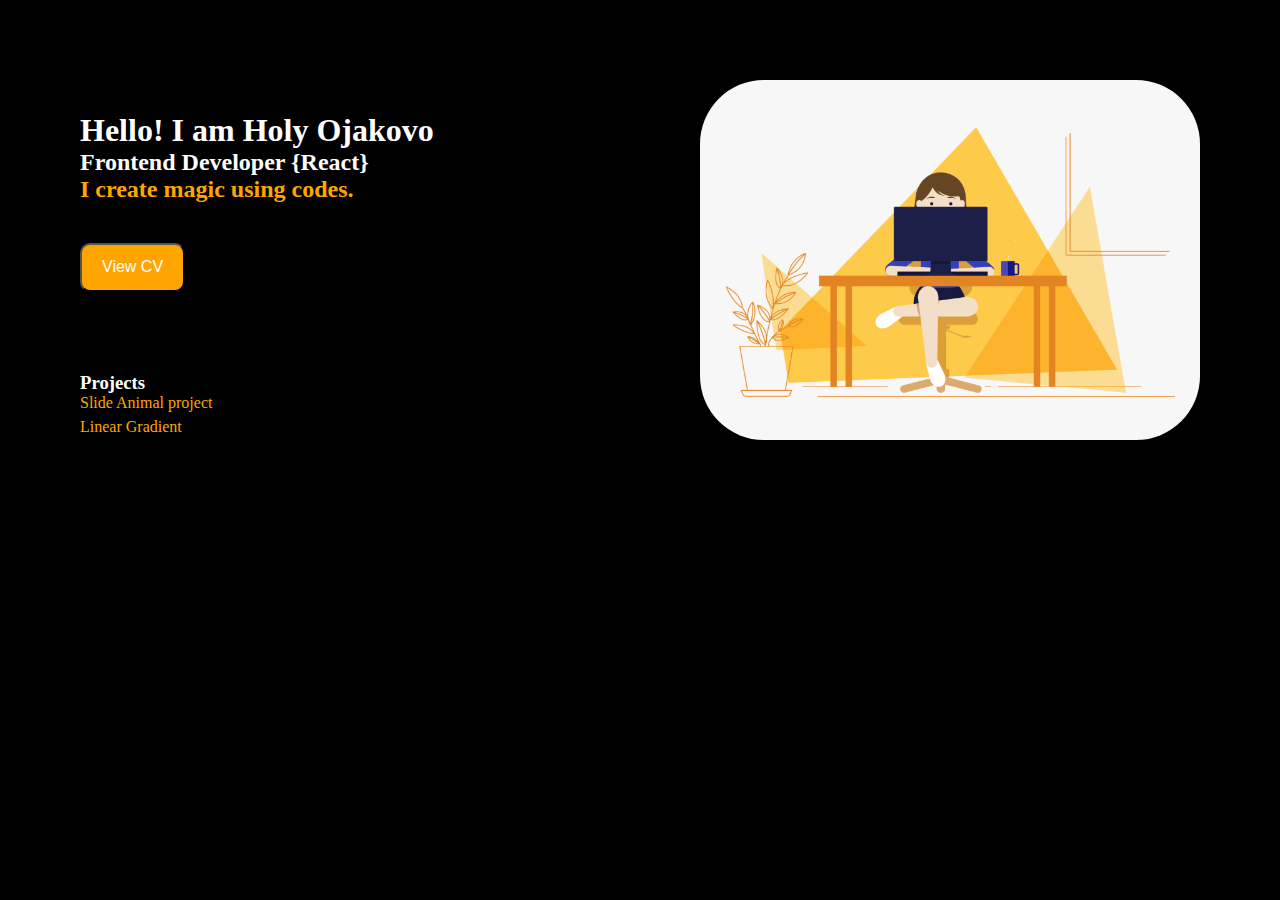
==== index.html @ 5d03c75f "work" ====
<!DOCTYPE html>
<html lang="en">
  <head>
    <meta charset="UTF-8" />
    <meta http-equiv="X-UA-Compatible" content="IE=edge" />
    <meta name="viewport" content="width=device-width, initial-scale=1.0" />
    <title>Document</title>
    <link rel="stylesheet" href="style.css" />
  </head>
  <body>
    <div class="main-container">
      <div>
        <div class="intro">
          <h1>Hello! I am Holy Ojakovo</h1>
          <h2>Frontend Developer {React}</h2>
          <h2>I create magic using codes.</h2>
          <button>
            <a href="./MyCV/index.html" target="_blank">View CV</a>
          </button>
          <h3>Projects</h3>
        </div>
        <div class="projects">
          <a href="./first-project/index.html" target="_blank"
            >Slide Animal project</a
          >
          <a href="./Day1/index.html" target="_blank">Linear Gradient</a>
        </div>
      </div>
      <div>
        <img src="./welcome.gif" alt="gif" class="gif" />
      </div>
    </div>

    <script src="index.js"></script>
  </body>
</html>
---- style.css ----
* {
  margin: 0;
  padding: 0;
  box-sizing: border-box;
}
body {
  background-color: black;
  padding: 5em 5em 0 5em;
}
.main-container {
  display: flex;
  /* gap: 7em; */
  justify-content: space-between;
}
.intro {
  color: white;
  padding-top: 2em;
}
.intro :nth-child(3) {
  color: orange;
}
button {
  margin-top: 3em;
  margin-bottom: 6em;
  padding: 1em 1.5em;
  border-radius: 10px;
  background-color: orange;
}
.intro a {
  text-decoration: none;
  color: white;
  font-size: 1rem;
}
.gif {
  width: 500px;
  height: 360px;
  border-radius: 4rem;
}
.projects {
  display: flex;
  flex-direction: column;
  gap: 0.4em;
}
.projects a {
  color: orange;
  text-decoration: none;
}

@media (max-width: 763px) {
  .main-container {
    /* display: flex;
    flex-direction: column; */
  }
}
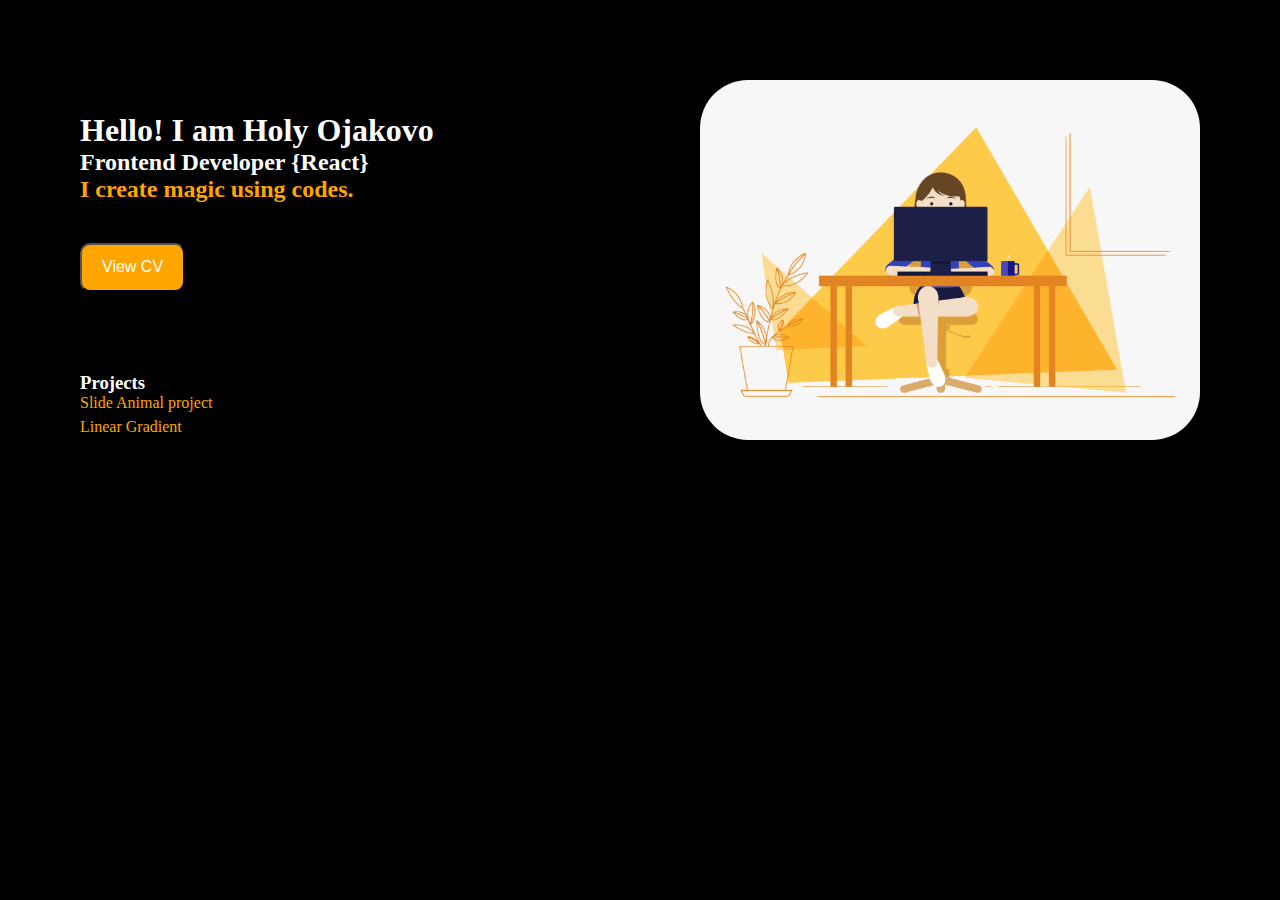
==== commit 2f07fc85: "my-commit" ====
--- a/index.html
+++ b/index.html
@@ -9,7 +9,7 @@
   </head>
   <body>
     <div class="main-container">
-      <div>
+      <div id="written-profile">
         <div class="intro">
           <h1>Hello! I am Holy Ojakovo</h1>
           <h2>Frontend Developer {React}</h2>
@@ -27,7 +27,7 @@
         </div>
       </div>
       <div>
-        <img src="./welcome.gif" alt="gif" class="gif" />
+        <img src="./asset/welcome.gif" alt="gif" class="gif" />
       </div>
     </div>
 
--- a/style.css
+++ b/style.css
@@ -34,7 +34,7 @@
 .gif {
   width: 500px;
   height: 360px;
-  border-radius: 4rem;
+  border-radius: 3rem;
 }
 .projects {
   display: flex;
@@ -46,9 +46,14 @@
   text-decoration: none;
 }
 
-@media (max-width: 763px) {
+@media (max-width: 891px) {
   .main-container {
-    /* display: flex;
-    flex-direction: column; */
+    flex-direction: column-reverse;
+    align-items: center;
+  }
+  .gif {
+    width: 400px;
+    height: 260px;
+    border-radius: 3rem;
   }
 }
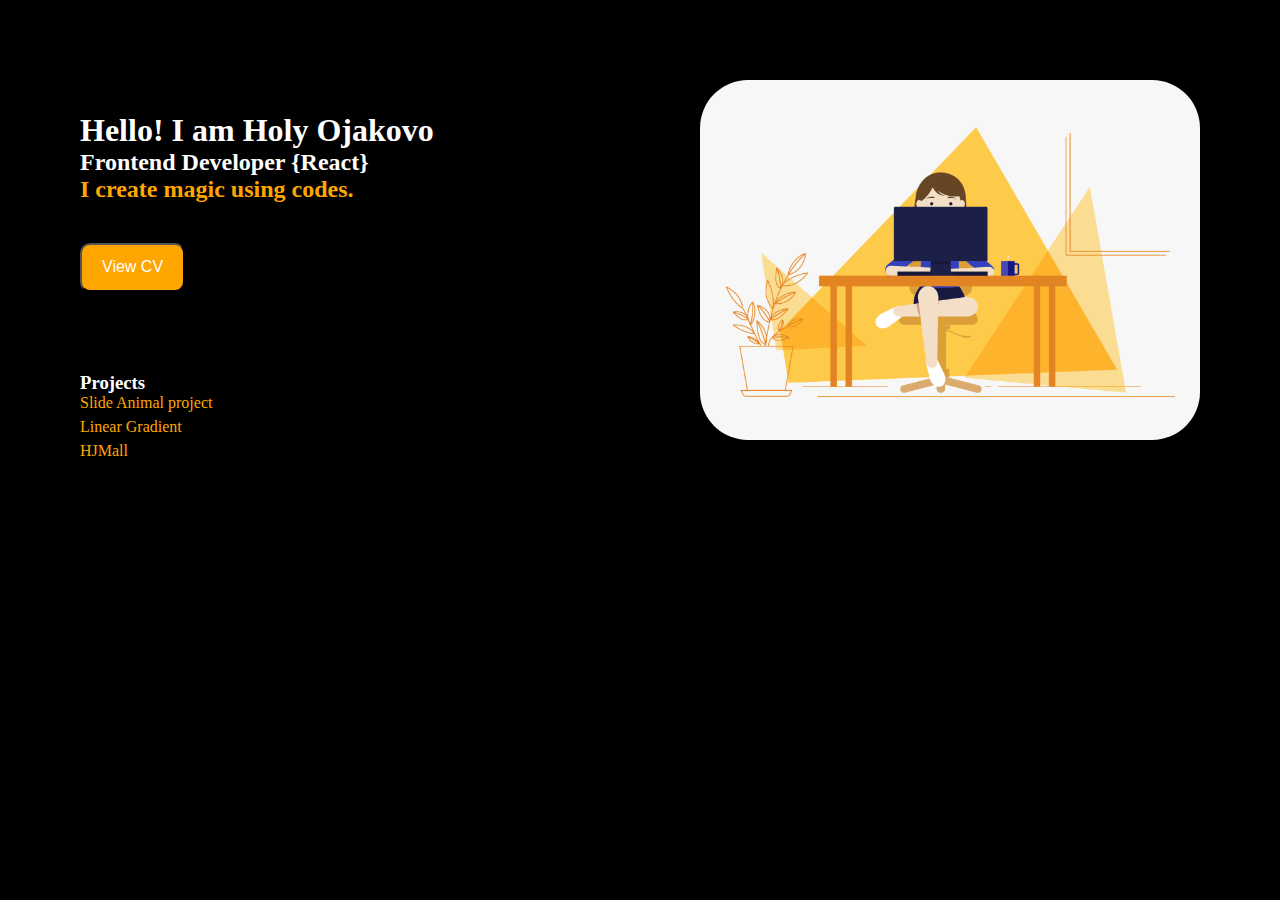
==== commit b129992e: "add shop project" ====
--- a/index.html
+++ b/index.html
@@ -4,7 +4,7 @@
     <meta charset="UTF-8" />
     <meta http-equiv="X-UA-Compatible" content="IE=edge" />
     <meta name="viewport" content="width=device-width, initial-scale=1.0" />
-    <title>Document</title>
+    <title>Portfolio</title>
     <link rel="stylesheet" href="style.css" />
   </head>
   <body>
@@ -15,7 +15,7 @@
           <h2>Frontend Developer {React}</h2>
           <h2>I create magic using codes.</h2>
           <button>
-            <a href="./MyCV/index.html" target="_blank">View CV</a>
+            <a href="./asset/HolyCV.png" target="_blank">View CV</a>
           </button>
           <h3>Projects</h3>
         </div>
@@ -23,7 +23,8 @@
           <a href="./first-project/index.html" target="_blank"
             >Slide Animal project</a
           >
-          <a href="./Day1/index.html" target="_blank">Linear Gradient</a>
+          <a href="./Linear/index.html" target="_blank">Linear Gradient</a>
+          <a href="./project-dom-code/index.html" target="_blank">HJMall</a>
         </div>
       </div>
       <div>
--- a/style.css
+++ b/style.css
@@ -5,11 +5,10 @@
 }
 body {
   background-color: black;
-  padding: 5em 5em 0 5em;
+  padding: 5em;
 }
 .main-container {
   display: flex;
-  /* gap: 7em; */
   justify-content: space-between;
 }
 .intro {
@@ -52,8 +51,15 @@
     align-items: center;
   }
   .gif {
-    width: 400px;
+    width: 310px;
     height: 260px;
-    border-radius: 3rem;
+    border-radius: 2.5rem;
   }
 }
+@media (max-width: 417px) {
+  .gif {
+    width: 250px;
+    height: 230px;
+    border-radius: 2rem;
+  }
+}
